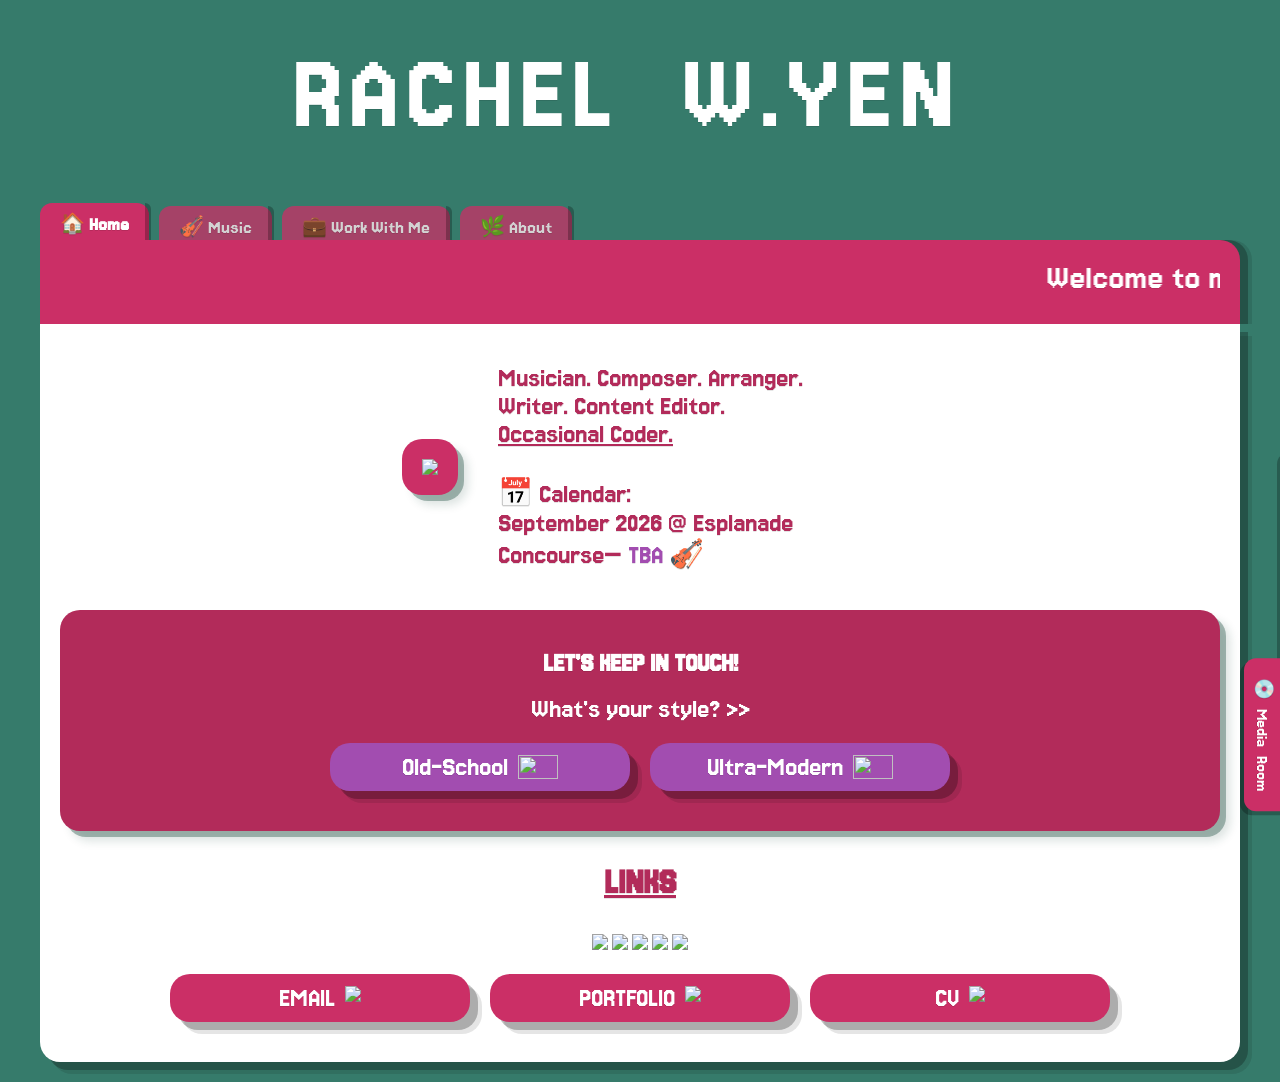
==== index.html @ 6e597387 "Update index.html" ====
<!DOCTYPE html>
<!--
(ง'̀-'́)ง
COPYRIGHT: RACHEL W.YEN 2025 // @ratiorae
#2 Razzle Dazzle Rose
ICONS from icons8.com
-->
<html>

<head>
    <title>Rachel W.yen</title>
    <meta name="viewport" content="width=device-width, initial-scale=1.0">
    <link rel="preconnect" href="https://fonts.googleapis.com">
    <link rel="preconnect" href="https://fonts.gstatic.com" crossorigin>
    <link href="https://fonts.googleapis.com/css2?family=Jersey+15&display=swap" rel="stylesheet">
    <link href="https://fonts.googleapis.com/css2?family=Montserrat+Alternates:ital,wght@0,100;0,200;0,300;0,400;0,500;0,600;0,700;0,800;0,900;1,100;1,200;1,300;1,400;1,500;1,600;1,700;1,800;1,900&display=swap" rel="stylesheet">
    <link href="https://fonts.googleapis.com/css?family=Press+Start+2P&display=swap" rel="stylesheet">
    <link rel="stylesheet" href="style.css">
    <script src="https://ajax.googleapis.com/ajax/libs/jquery/1.7/jquery.min.js"></script>
    <script src="https://static.tumblr.com/7qjmkr5/IUmmdsy41/jquery.style-my-tooltips.js"></script>
    <script>
        (function($){
            $(document).ready(function(){
                $("[title]").style_my_tooltips();
            });
        })(jQuery);
    </script>

<script>
// When the user clicks on div, open the popup
let popupTimeout;

function myFunction() {
  var popup = document.getElementById("myPopup");

  // Clear previous timers and classes
  clearTimeout(popupTimeout);
  popup.classList.remove("fadeOut");
  popup.classList.add("show");

  // After 3 seconds, fade out
  popupTimeout = setTimeout(function() {
    popup.classList.remove("show");
    popup.classList.add("fadeOut");
  }, 3000);
}
</script>
    
</head>

<body>
<div class="page-wrap">

    <!-- TITLE -->
    <div id="title">RACHEL W.YEN</div>

    <!-- BROWSER TAB NAV -->
    <div id="nav-tabs">
        <a href="index.html" class="nav-tab active">🏠 Home</a>
        <a href="music.html" class="nav-tab">🎻 Music</a>
        <a href="work.html" class="nav-tab">💼 Work With Me</a>
        <a href="about.html" class="nav-tab">🌿 About</a>
    </div>

    <!-- MARQUEE -->
    <div id="marquee">
        <marquee>Welcome to my site! It is a constant work-in-progress. Just like everything and everyone in life.</marquee>
    </div>

    <!-- MAIN BOX -->
    <div id="box">

        <!-- HERO + BIO -->
        <div class="hero-bio-wrap">
            <div id="hero">
                <img src="https://64.media.tumblr.com/27c55feb9adb5efbd6000f66ce13e718/206819551856dc75-1b/s2048x3072/45d7154d5a6cb7a2538e5012ef1999c4a69617bb.png">
            </div>
            <div id="bio">
                Musician. Composer. Arranger. Writer. Content Editor. <span class="popup" onclick="myFunction()"><u>Occasional Coder.</u>
  <span class="popuptext" id="myPopup">I  coded this website from scratch! :)</span>
</span>
                <br><br>
                📅 Calendar:<br>
                September 2026 @ Esplanade Concourse— <a href="https://esplanade.com" title="Info" target="_blank">TBA 🎻</a>
            </div>
        </div>

        <!-- CONTACT -->
        <div id="stuff">
            <h1>LET'S KEEP IN TOUCH!</h1>
            <p>What's your style? >></p>
            <div id="button-hole">
                <div id="buttons">
                    <a title="Calls / Emails / etc." href="https://ratiorae.notion.site/231466946b60805ebcffcc7551e5982a?pvs=105" target="_blank">
                        Old-School <img src="https://img.icons8.com/?size=100&id=KpSaH0IaoxNq&format=png&color=000000">
                    </a>
                </div>
                <div id="buttons">
                    <a title="Social Media" href="https://links.rachelwyen.com" target="_blank">
                        Ultra-Modern <img src="https://img.icons8.com/?size=100&id=gruBzX6iBzng&format=png&color=000000">
                    </a>
                </div>
            </div>
        </div>

        <!-- LINKS -->
        <h2><u>LINKS</u></h2>
        <div id="sns">
            <p>
                <a title="YouTube" href="https://youtube.com/@rachelwyen" target="_blank"><img src="https://img.icons8.com/?size=100&id=80495&format=png&color=000000"></a>
                <a title="SoundCloud" href="https://soundcloud.com/yenoceane" target="_blank"><img src="https://img.icons8.com/?size=100&id=80608&format=png&color=000000"></a>
                <a title="Listening Links" href="https://yenoceane.crd.co" target="_blank"><img src="https://img.icons8.com/?size=100&id=81175&format=png&color=000000"></a>
                <a title="Spotify" href="https://open.spotify.com/artist/6Crds2fHISKu5I7xBIWRfW" target="_blank"><img src="https://img.icons8.com/?size=100&id=vR7IePJZt06j&format=png&color=000000"></a>
                <a title="Apple Music" href="https://music.apple.com/sg/artist/yen-oc%C3%A9ane/1644568569?app=music" target="_blank"><img src="https://img.icons8.com/?size=100&id=VwNtH5f7bWpg&format=png&color=000000"></a>
            </p>
        </div>

        <div id="button-hole">
            <div id="buttons2"><a title="hello@rachelwyen.com" href="mailto:hello@rachelwyen.com" target="_blank">EMAIL <img src="https://img.icons8.com/doodle/48/000000/post-stamp--v2.png"></a></div>
            <div id="buttons2"><a title="Music portfolio" href="https://music.rachelwyen.com/#music" target="_blank">PORTFOLIO <img src="https://img.icons8.com/doodle/48/000000/sd.png"></a></div>
            <div id="buttons2"><a title="LinkedIn" href="https://linkedin.com/in/rachelwyen" target="_blank">CV <img src="https://img.icons8.com/doodle/48/000000/clipboard--v2.png"></a></div>
        </div>

    </div>
    <!-- END MAIN BOX -->

</div>
<!-- END PAGE WRAP -->

<!-- MEDIA SHELF SLIDE-IN TAB -->
<div id="shelf-tab">
    <div id="shelf-panel">
        <h3>💿 Media Room</h3>
        <p><strong>🎵 Listening</strong></p>
        <ul>
            <li>Bongeziwe Mabandla</li>
            <li>Andrew Bird</li>
        </ul>
        <p><strong>📖 Reading</strong></p>
        <ul>
            <li>Lost in the City</li>
            <li>The Bell Jar <sup>R</sup></li>
        </ul>
        <p><strong>🎬 Watching</strong></p>
        <ul>
            <li>Killing Eve S3</li>
        </ul>
    </div>
    <div id="shelf-handle" onclick="toggleBookshelf()"><span>💿 Media Room</span></div>
</div>

<!-- TITLE BOUNCE ANIMATION -->
<script>
document.addEventListener("DOMContentLoaded", function () {
    const titleEl = document.getElementById("title");
    const originalText = titleEl.textContent.trim();

    function animateTitle() {
        titleEl.textContent = "";
        const words = originalText.split(" ");
        words.forEach((word, wordIndex) => {
            const wordSpan = document.createElement("span");
            wordSpan.className = "word";
            [...word].forEach((char, i) => {
                const letterSpan = document.createElement("span");
                letterSpan.className = "letter";
                letterSpan.textContent = char;
                letterSpan.style.animationDelay = `${(wordIndex * 0.2 + i * 0.05)}s`;
                wordSpan.appendChild(letterSpan);
            });
            titleEl.appendChild(wordSpan);
            titleEl.appendChild(document.createTextNode(" "));
        });
    }

    animateTitle();
    setInterval(() => { titleEl.innerHTML = ""; animateTitle(); }, 15000);
});
</script>

<!-- BOOKSHELF TOGGLE -->
<script>
function toggleBookshelf() {
    const tab = document.getElementById("shelf-tab");
    tab.classList.toggle("open");
}
</script>

</body>
</html>
---- style.css ----
/* =============================================
   RACHEL W. YEN — style.css
   COPYRIGHT: RACHEL W.YEN 2025 // @ratiorae
   ============================================= */

/* ── Variables ── */
:root {
    --bg:         #367b6b;
    --body-text:  #b22b5a;
    --link:       #a24db0;
    --title:      #fff;
    --marquee-bg: #cb2f66;
    --marquee-text: #fff;
    --image-bg:   #cb2f66;
    --box-bg:     #fff;
    --button-bg:  #a24db0;
    --footer-bg:  #b22b5a;
    --font-main:  'Jersey 15', Courier, monospace;
    --shadow-dark: rgba(0, 0, 0, 0.25);
    --shadow-darker: rgba(0, 0, 0, 0.1);
    --shadow-green: rgba(18, 66, 54, 0.35);
    --shadow-green-soft: rgba(18, 66, 54, 0.15);
}

/* ── Reset & Base ── */
*, *::before, *::after {
    box-sizing: border-box;
}

body {
    background-color: var(--bg);
    color: var(--body-text);
    padding: 20px;
    font-family: var(--font-main);
    font-size: 10vw;
    text-shadow: 0 1px 0 rgba(0,0,0,0.1);
    margin: 0;
}

a:link, a:active, a:visited {
    color: var(--link);
    text-decoration: none;
    transition-duration: 0.5s;
}

a:hover {
    color: var(--bg);
    transition-duration: 0.5s;
}

/* ── Layout ── */
.page-wrap {
    max-width: 1250px;
    width: 100%;
    margin: 0 auto;
    padding: 0 20px;
    box-sizing: border-box;
}

/* ── Title ── */
#title {
    color: var(--title);
    text-align: center;
    font-size: clamp(9vw, 5vw + 2rem, 80px);
    line-height: 1.3;
    margin: 0 auto 30px auto;
    padding: 0 5vw;
    max-width: 100%;
    overflow-wrap: break-word;
    word-break: normal;
    white-space: nowrap;
    display: block;
    letter-spacing: 0.05em;
}

.word {
    display: inline-block;
    white-space: nowrap;
    margin-right: 0.25em;
}

.letter {
    display: inline-block;
    animation: bounceOnce 1s ease forwards;
}

/* ── Marquee ── */
#marquee {
    background-color: var(--marquee-bg);
    color: var(--marquee-text);
    padding: 20px;
    width: 100%;
    font-size: 36px;
    margin: auto;
    position: relative;
    z-index: 20;
    box-sizing: border-box;
    border-top-left-radius: 0;
    border-top-right-radius: 20px;
    box-shadow: 8px 0 0 rgba(0, 0, 0, 0.25),
    12px 0 0 rgba(0, 0, 0, 0.1);
}

/* ── Browser Tab Navigation ── */
#nav-tabs {
    display: flex;
    gap: 10px;
    padding: 0;
    margin: 0;
    align-items: flex-end;
    background: transparent;
    position: relative;
    z-index: 10;
    overflow: visible;
}

.nav-tab {
    background-color: rgba(203, 47, 102, 0.75);
    font-family: var(--font-main);
    font-size: clamp(12px, 2vw, 20px);
    padding: 8px 20px;
    border-top-left-radius: 12px;
    border-top-right-radius: 12px;
    border-bottom: none;
    cursor: pointer;
    text-decoration: none;
    display: inline-block;
    transition: opacity 0.2s, background-color 0.2s, transform 0.2s;
    transform: translateY(6px);
    box-shadow: none;
    position: relative;
    overflow: visible;
    z-index: 11;
}

.nav-tab::after {
    content: "";
    position: absolute;
    top: 0;
    right: -2px;
    width: 6px;
    height: 100%;
    background: var(--shadow-dark);
    border-top-right-radius: 6px;
    z-index: -1;
}

.nav-tab:link, .nav-tab:visited {
    color: #d3d3d3;
}

.nav-tab:hover {
    opacity: 1;
    color: var(--marquee-text);
    transform: translateY(0px);
}

.nav-tab.active {
    background-color: var(--marquee-bg);
    color: var(--marquee-text);
    opacity: 1;
    transform: translateY(3px);
    font-weight: bold;
}

.nav-tab.active:hover {
    color: var(--marquee-text);
}

/* ── Main Box ── */
#box {
    background-color: var(--box-bg);
    padding: 20px;
    width: 100%;
    text-align: center;
    margin: auto;
    box-sizing: border-box;
    border-bottom-left-radius: 20px;
    border-bottom-right-radius: 20px;
    border-top-right-radius: 0;
    border-top-left-radius: 0;
    box-shadow:
        8px 8px 0 var(--shadow-dark),
        12px 12px 0 var(--shadow-darker);
        0 -8px 0 var(--shadow-dark);
}

/* ── Hero + Bio ── */
.hero-bio-wrap {
    display: flex;
    gap: 20px;
    justify-content: center;
    align-items: center;
    flex-wrap: wrap;
    width: 100%;
    box-sizing: border-box;
}

#hero {
    background: var(--image-bg);
    padding: 20px;
    border-radius: 20px;
    display: inline-block;
    box-sizing: border-box;
    width: fit-content;
    max-width: 400px;
    box-shadow:
        6px 6px 0 var(--shadow-green),
        10px 10px 10px var(--shadow-green-soft);
}

#hero img {
    width: 100%;
    display: block;
    max-width: 400px;
}

#hero:hover {
    animation: shake 0.7s;
    animation-iteration-count: 1;
}

#bio {
    padding: 20px;
    text-align: left;
    width: 100%;
    max-width: 400px;
    height: auto;
    font-size: clamp(18px, 4vw, 28px);
    flex: 1 1 300px;
    box-sizing: border-box;
}

/* ── Buttons ── */
#button-hole {
    display: flex;
    flex-wrap: wrap;
    justify-content: center;
    gap: 20px;
    margin: 20px auto;
}

#buttons {
    background-color: var(--button-bg);
    padding: 10px 20px;
    border-radius: 20px;
    box-shadow: 8px 8px 0 var(--shadow-dark),
                12px 12px 0 var(--shadow-darker);
    font-size: clamp(18px, 4vw, 28px);
    text-align: center;
    flex: 0 0 auto;
    max-width: 300px;
    width: 100%;
    box-sizing: border-box;
    display: flex;
    align-items: center;
    justify-content: center;
    height: auto;
}

#buttons:hover {
    animation: shake 0.7s;
    animation-iteration-count: 1;
}

#buttons a {
    color: var(--marquee-text);
    font-size: clamp(20px, 5vw, 28px);
    text-decoration: none;
    display: flex;
    flex-wrap: nowrap;
    align-items: center;
    justify-content: center;
    gap: 10px;
    width: 100%;
    text-align: center;
    white-space: nowrap;
}

#buttons img {
    height: 24px;
    max-width: 1.5em;
    width: auto;
    flex-shrink: 0;
}

#buttons img:hover { animation: none !important; }

#buttons2 {
    background-color: var(--marquee-bg);
    padding: 10px 20px;
    border-radius: 20px;
    box-shadow: 8px 8px 0 var(--shadow-dark),
                12px 12px 0 var(--shadow-darker);
    font-size: clamp(20px, 5vw, 28px);
    text-align: center;
    flex: 0 0 auto;
    max-width: 300px;
    width: 100%;
    box-sizing: border-box;
    display: flex;
    align-items: center;
    justify-content: center;
    height: auto;
}

#buttons2:hover {
    animation: shake 0.7s;
    animation-iteration-count: 1;
}

#buttons2 a {
    color: var(--marquee-text);
    text-decoration: none;
    display: flex;
    flex-wrap: nowrap;
    align-items: center;
    justify-content: center;
    gap: 10px;
    width: 100%;
    text-align: center;
    white-space: nowrap;
}

#buttons2 img {
    height: 24px;
    max-width: 1.5em;
    width: auto;
    flex-shrink: 0;
}

#buttons2 img:hover { animation: none !important; }

/* ── Social / SNS ── */
h2 {
    font-size: 3vw;
}

#sns {
    margin-top: 5px;
    color: var(--bg);
    font-size: 16px;
}

#sns h1 { font-size: 10vw; text-decoration: underline; }
#sns img { width: 40px; }
#sns img:hover {
    animation: shake 0.7s;
    animation-iteration-count: 1;
}

/* ── Footer / Stuff ── */
#stuff {
    background-color: var(--footer-bg);
    text-align: center;
    color: #fff;
    padding: 20px;
    margin-top: 20px;
    border-radius: 20px;
    box-shadow:
        6px 6px 0 var(--shadow-green),
        10px 10px 10px var(--shadow-green-soft);
}

#stuff h1 { font-size: clamp(18px, 4vw, 28px); }
#stuff p  { font-size: clamp(18px, 4vw, 28px); margin: auto; }
#stuff a:link { color: var(--marquee-text); }
#stuff img { width: 40px; }
#stuff img:hover {
    animation: shake 0.7s;
    animation-iteration-count: 1;
}

/* ── Tooltip ── */
#s-m-t-tooltip {
    background-color: var(--marquee-bg);
    color: #fff;
    font-family: var(--font-main);
    font-size: 20px;
    margin: 10px;
    padding: 5px;
    width: auto;
    z-index: 9999;
    line-height: 16px;
    word-wrap: break-word;
    text-align: center;
    border-radius: 8px;
    box-shadow: 2px 2px 8px rgba(0,0,0,0.2);
}

/* ── Popup ── */
.popup {
    position: relative;
    display: inline-block;
    cursor: pointer;
    -webkit-user-select: none;
    -moz-user-select: none;
    -ms-user-select: none;
    user-select: none;
}

.popup .popuptext {
    visibility: hidden;
    opacity: 0;
    width: 160px;
    background-color: var(--marquee-bg);
    color: #fff;
    text-align: center;
    border-radius: 6px;
    padding: 8px 0;
    position: absolute;
    z-index: 1;
    bottom: 125%;
    left: 50%;
    margin-left: -80px;
    transition: opacity 0.5s ease;
}

.popup .popuptext::after {
    content: "";
    position: absolute;
    top: 100%;
    left: 50%;
    margin-left: -5px;
    border-width: 5px;
    border-style: solid;
    border-color: var(--marquee-bg) transparent transparent transparent;
}

.popup .show    { visibility: visible; opacity: 1; animation: fadeIn 0.5s forwards; }
.popup .fadeOut { animation: fadeOut 0.5s forwards; }

/* ── Media Shelf Slide-up Tab ── */
#shelf-tab {
    position: fixed;
    top: 70%;
    right: 0;
    transform: translateX(calc(100% - 36px)) translateY(-50%);
    z-index: 1000;
    display: flex;
    flex-direction: row;
    align-items: flex-end;
    transition: transform 0.4s ease;
}

#shelf-tab.open {
   transform: translateX(0%) translateY(-50%);
}

#shelf-handle {
    background-color: var(--marquee-bg);
    color: var(--marquee-text);
    font-family: var(--font-main);
    font-size: clamp(12px, 1.5vw, 18px);
    padding: 20px 8px;
    border-top-left-radius: 12px;
    border-bottom-left-radius: 12px;
    border-top-right-radius: 0;
    border-bottom-right-radius: 0;
    cursor: pointer;
    user-select: none;
    writing-mode: vertical-rl;
    text-orientation: mixed;
    transition: background-color 0.2s;
    order: 1;
    position: relative;
    z-index: 2;
    box-shadow: -4px 4px 0 var(--shadow-dark);
}

#shelf-handle:hover {
    background-color: var(--button-bg);
}

#shelf-handle span {
   display: block;
   word-spacing: 5px;
}

#shelf-panel {
    background-color: var(--box-bg);
    color: var(--body-text);
    width: 250px;
    overflow: hidden;
    padding: 20px;
    border-top-left-radius: 12px;
    border-bottom-left-radius: 0;
    font-size: clamp(14px, 1.8vw, 20px);
    text-align: left;
    order: 2;
    position: relative;
    z-index: 1;
    box-shadow: -4px 4px 0 var(--shadow-dark);
}

#shelf-panel h3 {
    margin-top: 0;
    font-size: clamp(16px, 2vw, 22px);
    color: var(--marquee-bg);
}

#shelf-panel ul {
    padding-left: 16px;
    margin: 8px 0;
}

#shelf-panel li {
    margin-bottom: 6px;
    font-size: clamp(12px, 1.5vw, 16px);
}

/* ── Work With Me ── */
.work-intro {
    font-size: clamp(18px, 4vw, 28px);
    margin: 20px auto 30px auto;
    max-width: 700px;
    color: var(--body-text);
}

.offerings-grid {
    display: flex;
    flex-wrap: wrap;
    gap: 20px;
    justify-content: center;
    align-items: start;
    margin: 0 auto 30px auto;
    max-width: 900px;
}

/* ── Flip Card ── */
.offering-card {
    flex: 1 1 220px;
    max-width: 260px;
    height: 220px;
    cursor: pointer;
    perspective: 1000px;
}

.card-inner {
    position: relative;
    width: 100%;
    height: 100%;
    min-height: 160px;
    transform-style: preserve-3d;
    transition: transform 0.5s ease;
    border-radius: 20px;
}

.offering-card.flipped .card-inner {
    transform: rotateY(180deg);
}

.card-front, .card-back {
    position: absolute;
    width: 100%;
    height: 100%;
    backface-visibility: hidden;
    -webkit-backface-visibility: hidden;
    border-radius: 20px;
    display: flex;
    flex-direction: column;
    align-items: center;
    justify-content: center;
    padding: 20px;
    box-sizing: border-box;
    box-shadow:
        6px 6px 0 var(--shadow-dark),
        10px 10px 0 var(--shadow-darker);
}

.card-front {
    background-color: var(--marquee-bg);
    color: #fff;
}

.card-back {
    background-color: var(--footer-bg);
    color: #fff;
    transform: rotateY(180deg);
    box-shadow: -6px 6px 0 var(--shadow-dark);
}

.offering-icon {
    font-size: 2.5rem;
    margin-bottom: 10px;
}

.offering-card h3 {
    font-family: var(--font-main);
    font-size: clamp(18px, 3vw, 22px);
    margin: 0;
    color: #fff;
    text-align: center;
}

.card-back p {
    font-family: var(--font-main);
    font-size: clamp(16px, 4vw, 22px);
    color: #fff;
    margin: 0 0 10px 0;
    line-height: 1.5;
    text-align: center;
}

.card-examples {
    font-family: var(--font-main);
    font-size: clamp(13px, 3vw, 16px);
    color: rgba(255,255,255,0.75);
    text-align: center;
    font-style: italic;
}

.work-cta-text {
    font-size: clamp(18px, 4vw, 28px);
    margin-bottom: 20px;
}

.coffee-section {
    margin: 20px auto 10px auto;
    max-width: 600px;
    font-size: clamp(18px, 4vw, 28px);
    color: var(--body-text);
}

/* ── Tables ── */
table { padding-left: 5px; width: auto; margin: auto; }
td    { font-size: 25px; float: left; }
tr    { margin: auto; }
tr:after { content: ""; display: table; clear: both; }

/* ── Keyframes ── */
@keyframes shake {
    0%  { transform: translate(1px, 1px) rotate(0deg); }
    10% { transform: translate(-1px, -2px) rotate(-1deg); }
    20% { transform: translate(-3px, 0px) rotate(1deg); }
    30% { transform: translate(3px, 2px) rotate(0deg); }
}

@keyframes bounceOnce {
    0%, 20%, 50%, 80%, 100% { transform: translateY(0); }
    40% { transform: translateY(-30px); }
    60% { transform: translateY(-15px); }
}

@keyframes fadeIn  { from { opacity: 0; } to { opacity: 1; } }
@keyframes fadeOut {
    0%   { opacity: 1; visibility: visible; }
    100% { opacity: 0; visibility: hidden; }
}

/* ── Responsive ── */
@media screen and (max-width: 600px) {
    body { padding: 10px; }

    .word {
        display: block;
        white-space: nowrap;
        margin-bottom: 0.2em;
    }

    .hero-bio-wrap { flex-direction: column; align-items: center; }

    #title {
        font-size: clamp(9vw, 5vw + 2rem, 80px);
        max-width: 90vw;
        white-space: normal;
        overflow-wrap: break-word;
        word-break: normal;
        line-height: 1.2;
        text-align: center;
        margin: 0 auto;
        padding: 0;
    }

    #marquee  { font-size: 20px; padding: 10px; }
    #bio      { padding: 10px; font-size: 22px; min-height: unset; flex: none; max-width: 90vw; text-align: center; margin: auto; }
    #hero     { max-width: 90vw; }
    #box      { padding: 10px; }

    #button-hole { flex-direction: column; align-items: center; }

    #nav-tabs { gap: 3px; }
    .nav-tab  { padding: 6px 12px; font-size: 12px; }

    #shelf-tab  { right: 0; }
    #shelf-panel { width: 200px; }

   .offerings-grid {
        flex-direction: column;
        align-items: center;
    }

    .offering-card {
        max-width: 90vw;
        width: 100%;
        height: 220px;
    }
   .card-inner {
        min-height: 160px;
    }

    .card-front, .card-back {
        min-height: 160px;
    }

    .offering-card h3 {
        font-size: 7vw;
    }

    .card-back p {
        font-size: 6vw;
    }

    .card-examples {
        font-size: 4.5vw;
    }
}
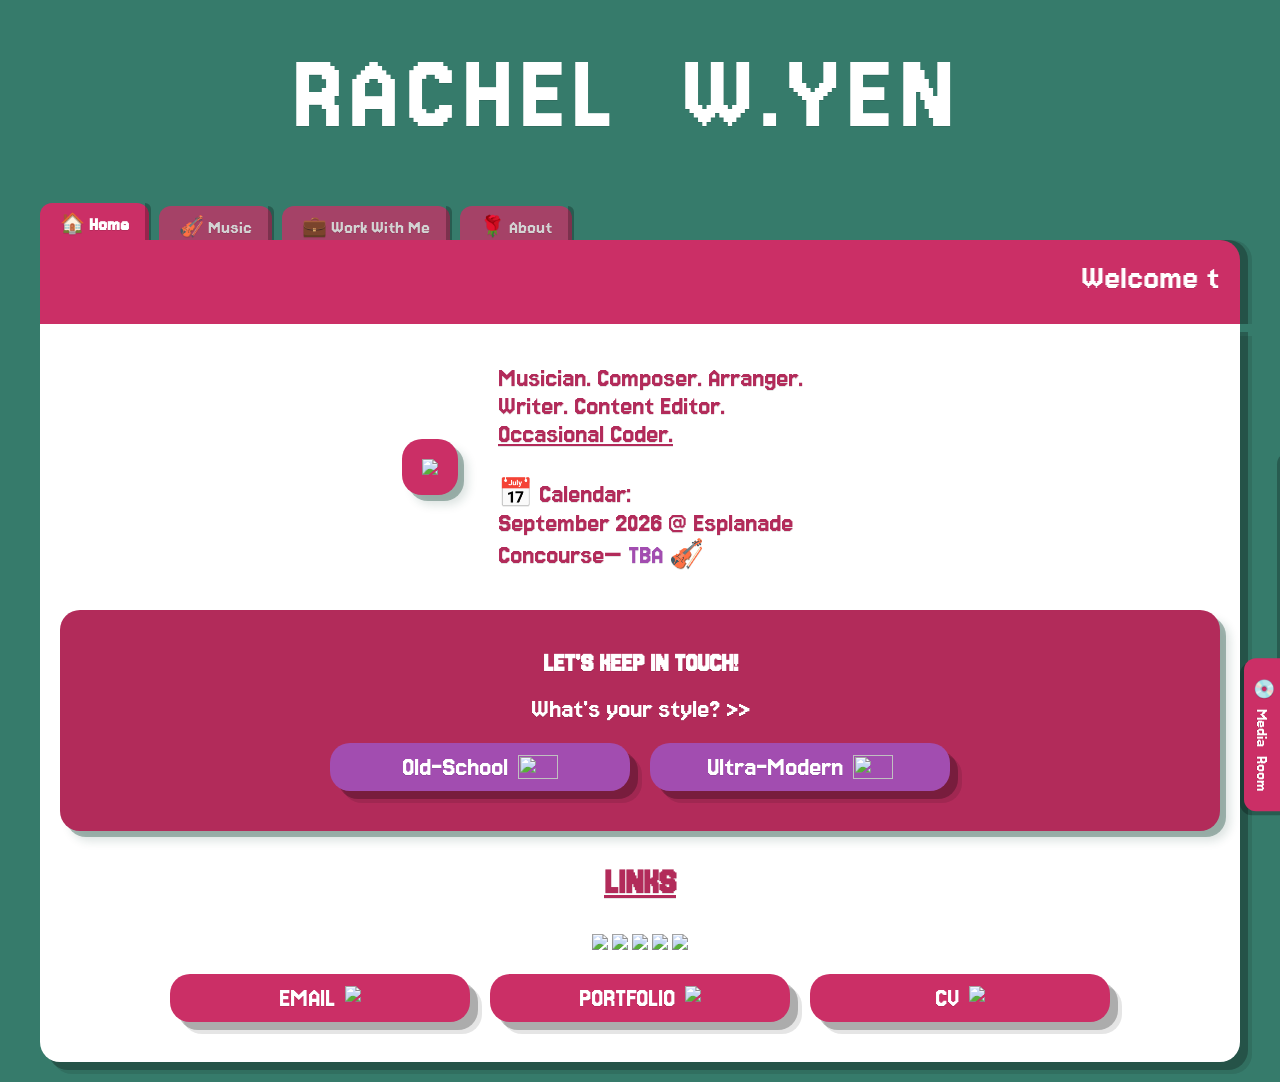
==== commit fa6b1ffc: "Update index.html" ====
--- a/index.html
+++ b/index.html
@@ -59,7 +59,7 @@
         <a href="index.html" class="nav-tab active">🏠 Home</a>
         <a href="music.html" class="nav-tab">🎻 Music</a>
         <a href="work.html" class="nav-tab">💼 Work With Me</a>
-        <a href="about.html" class="nav-tab">🌿 About</a>
+        <a href="about.html" class="nav-tab">🌹 About</a>
     </div>
 
     <!-- MARQUEE -->
--- a/style.css
+++ b/style.css
@@ -130,7 +130,7 @@
     box-shadow: none;
     position: relative;
     overflow: visible;
-    z-index: 11;
+    z-index: 0;
 }
 
 .nav-tab::after {
@@ -182,7 +182,7 @@
     box-shadow:
         8px 8px 0 var(--shadow-dark),
         12px 12px 0 var(--shadow-darker);
-        0 -8px 0 var(--shadow-dark);
+        8px -8px 0 var(--shadow-dark);
 }
 
 /* ── Hero + Bio ── */
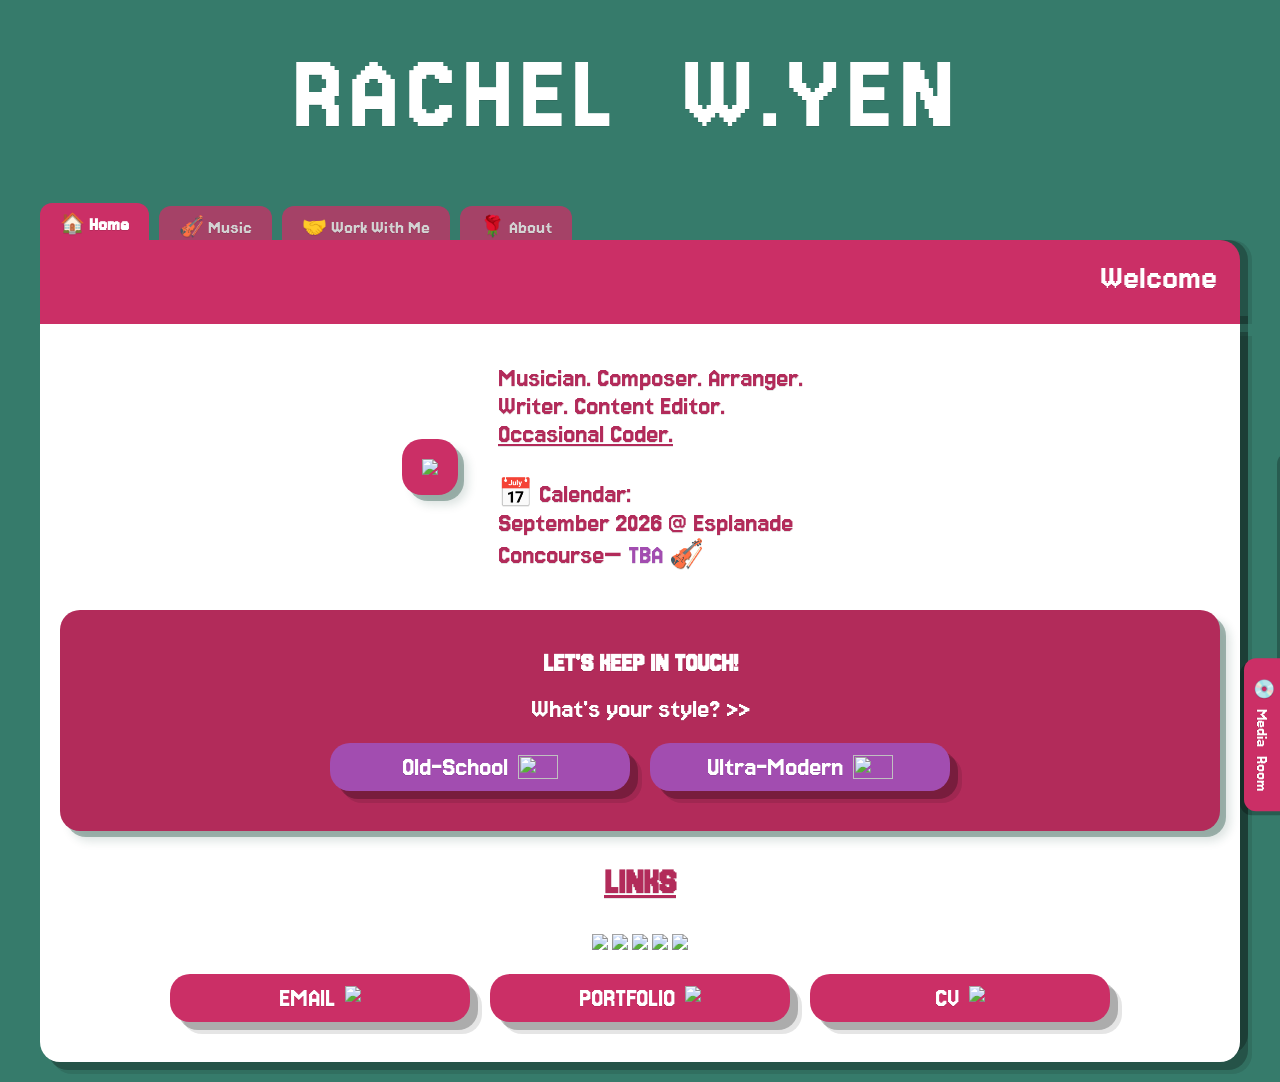
==== commit cda2db41: "Update index.html" ====
--- a/index.html
+++ b/index.html
@@ -58,7 +58,7 @@
     <div id="nav-tabs">
         <a href="index.html" class="nav-tab active">🏠 Home</a>
         <a href="music.html" class="nav-tab">🎻 Music</a>
-        <a href="work.html" class="nav-tab">💼 Work With Me</a>
+        <a href="work.html" class="nav-tab">🤝 Work With Me</a>
         <a href="about.html" class="nav-tab">🌹 About</a>
     </div>
 
--- a/style.css
+++ b/style.css
@@ -1,6 +1,7 @@
 /* =============================================
-   RACHEL W. YEN — style.css
+   (ง'̀-'́)ง
    COPYRIGHT: RACHEL W.YEN 2025 // @ratiorae
+   #2 Razzle Dazzle Rose
    ============================================= */
 
 /* ── Variables ── */
@@ -130,7 +131,7 @@
     box-shadow: none;
     position: relative;
     overflow: visible;
-    z-index: 0;
+    z-index: 1;
 }
 
 .nav-tab::after {
@@ -142,7 +143,8 @@
     height: 100%;
     background: var(--shadow-dark);
     border-top-right-radius: 6px;
-    z-index: -1;
+    z-index: 0;
+    display: none;
 }
 
 .nav-tab:link, .nav-tab:visited {
@@ -181,7 +183,7 @@
     border-top-left-radius: 0;
     box-shadow:
         8px 8px 0 var(--shadow-dark),
-        12px 12px 0 var(--shadow-darker);
+        12px 12px 0 var(--shadow-darker),
         8px -8px 0 var(--shadow-dark);
 }
 
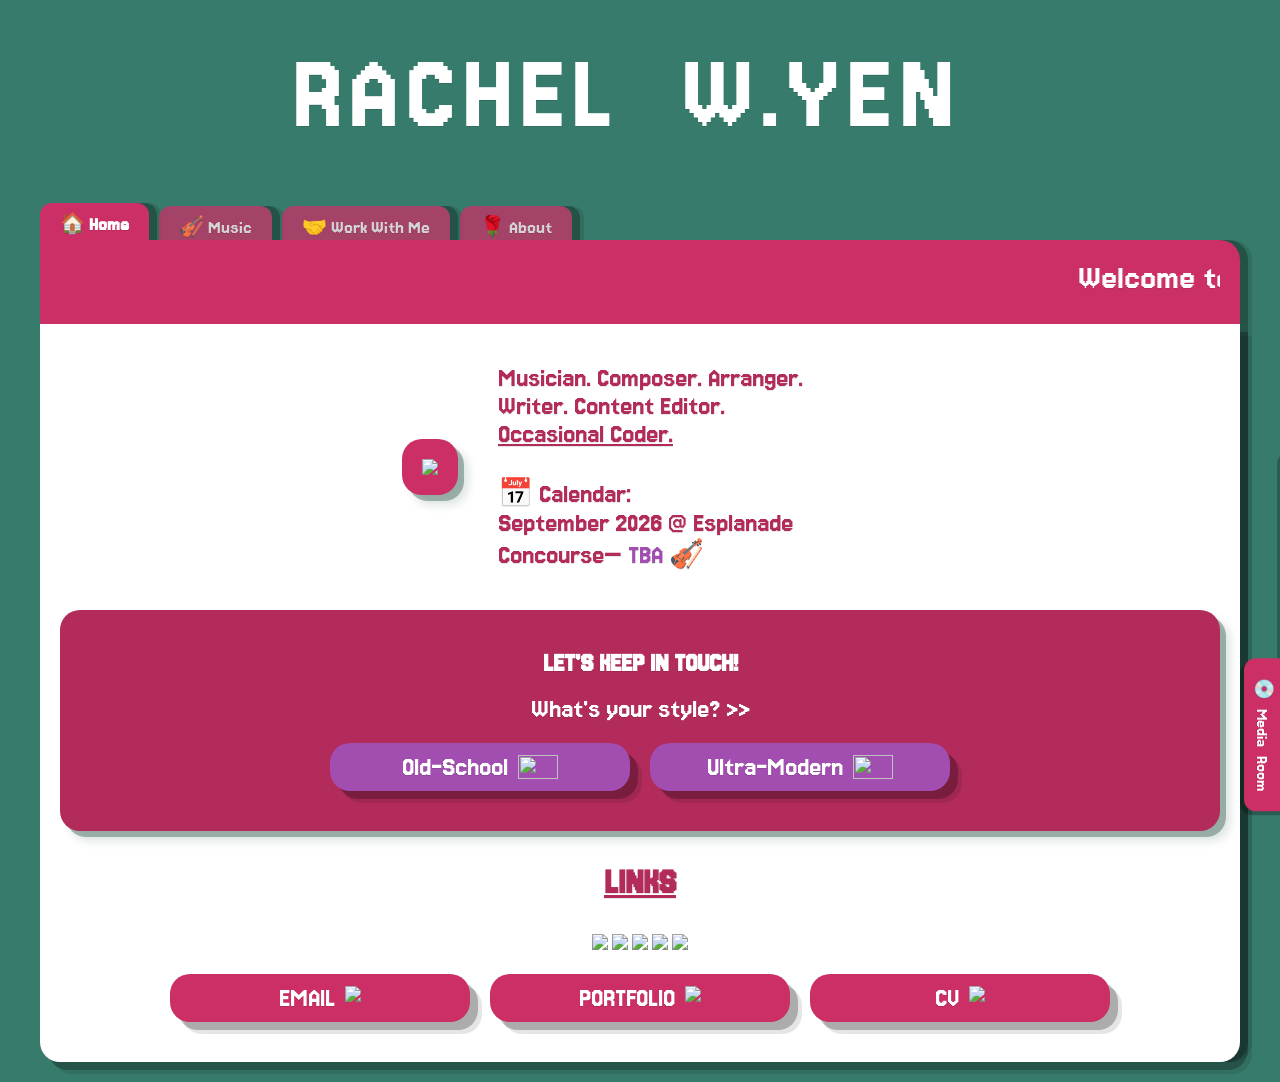
==== commit 711d5687: "Update index.html" ====
--- a/index.html
+++ b/index.html
@@ -134,7 +134,7 @@
         <p><strong>🎵 Listening</strong></p>
         <ul>
             <li>Bongeziwe Mabandla</li>
-            <li>Andrew Bird</li>
+            <li>The Last Dinner Party</li>
         </ul>
         <p><strong>📖 Reading</strong></p>
         <ul>
--- a/style.css
+++ b/style.css
@@ -128,23 +128,11 @@
     display: inline-block;
     transition: opacity 0.2s, background-color 0.2s, transform 0.2s;
     transform: translateY(6px);
-    box-shadow: none;
+    box-shadow: 8px 0 0 rgba(0, 0, 0, 0.25),
+    12px 0 0 rgba(0, 0, 0, 0.1);
     position: relative;
     overflow: visible;
-    z-index: 1;
-}
-
-.nav-tab::after {
-    content: "";
-    position: absolute;
-    top: 0;
-    right: -2px;
-    width: 6px;
-    height: 100%;
-    background: var(--shadow-dark);
-    border-top-right-radius: 6px;
-    z-index: 0;
-    display: none;
+    z-index: auto;
 }
 
 .nav-tab:link, .nav-tab:visited {
@@ -184,7 +172,8 @@
     box-shadow:
         8px 8px 0 var(--shadow-dark),
         12px 12px 0 var(--shadow-darker),
-        8px -8px 0 var(--shadow-dark);
+       8px 0 0 var(--shadow-dark),
+       12px 0 0 var(--shadow-darker);
 }
 
 /* ── Hero + Bio ── */
@@ -521,17 +510,47 @@
 
 .offerings-grid {
     display: flex;
+    flex-direction: column;
+    gap: 60px;
+    margin: 0 auto 30px auto;
+    max-width: 900px;
+}
+
+.offering-group {
+    width: 100%;
+}
+
+.offering-heading {
+    text-align: center;
+    margin-bottom: 25px;
+}
+
+.offering-heading h2 {
+    font-family: var(--font-main);
+    font-size: clamp(28px, 5vw, 40px);
+    margin: 0;
+    color: var(--body-text);
+}
+
+.offering-heading p {
+    font-family: var(--font-main);
+    font-size: clamp(14px, 2vw, 18px);
+    margin: 5px 0 0;
+    color: var(--body-text);
+    font-style: italic;
+}
+
+.offering-cards {
+    display: flex;
     flex-wrap: wrap;
     gap: 20px;
     justify-content: center;
     align-items: start;
-    margin: 0 auto 30px auto;
-    max-width: 900px;
 }
 
 /* ── Flip Card ── */
 .offering-card {
-    flex: 1 1 220px;
+    flex: 0 1 260px;
     max-width: 260px;
     height: 220px;
     cursor: pointer;
@@ -692,6 +711,29 @@
         align-items: center;
     }
 
+   .offering-group {
+        width: 100%;
+    }
+
+    .offering-heading {
+        margin-bottom: 20px;
+    }
+
+    .offering-heading h2 {
+        font-size: clamp(26px, 8vw, 34px);
+    }
+
+    .offering-heading p {
+        font-size: 15px;
+        margin-top: 4px;
+    }
+
+    .offering-cards {
+        flex-direction: column;
+        align-items: center;
+        gap: 20px;
+    }
+
     .offering-card {
         max-width: 90vw;
         width: 100%;
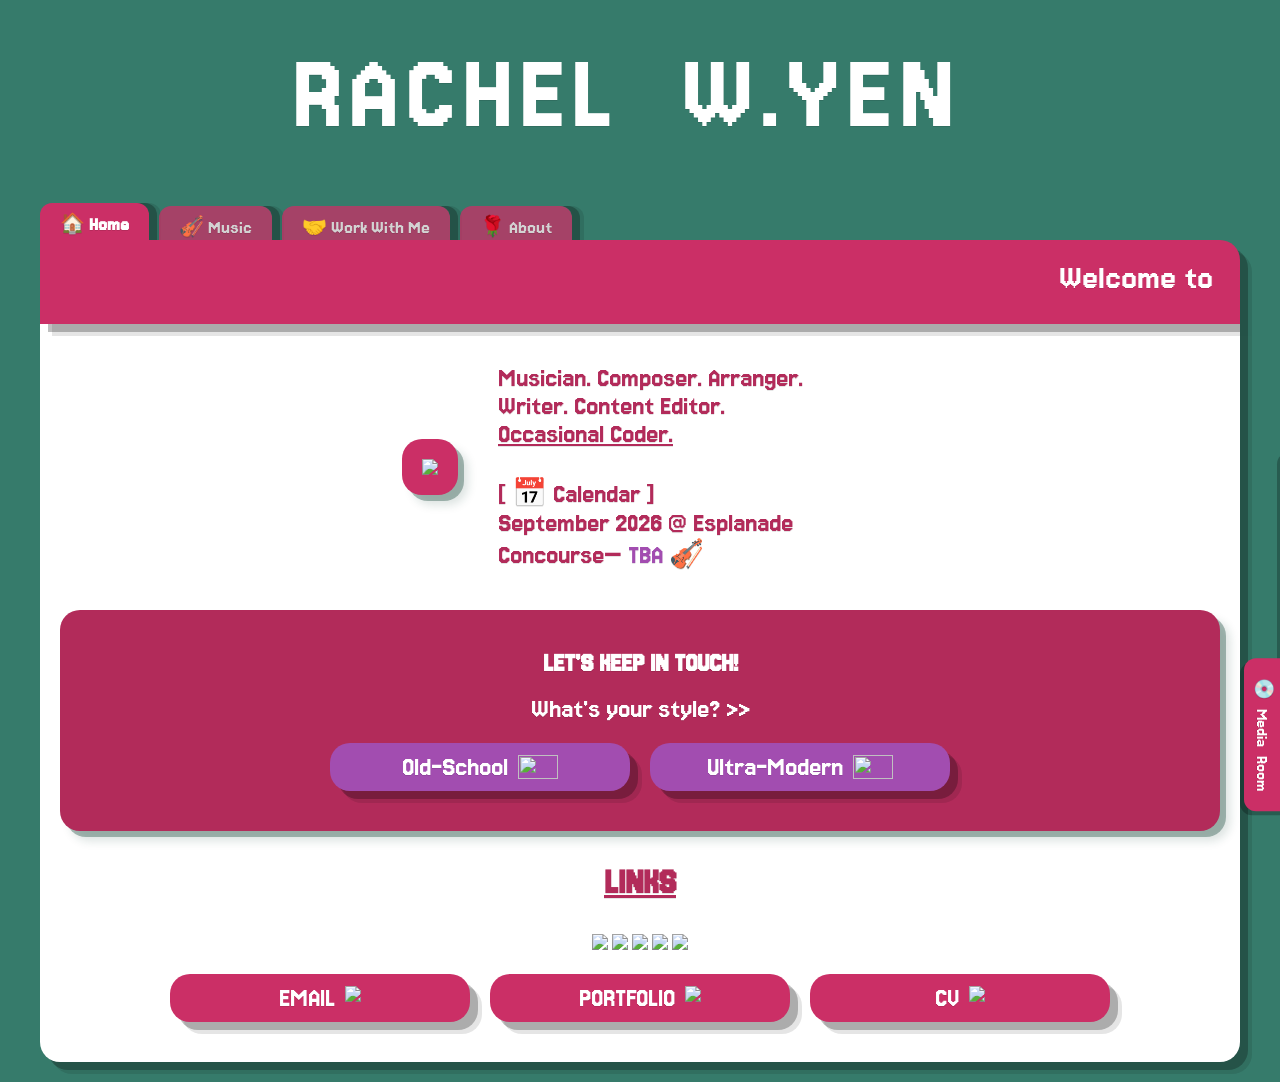
==== commit bd6b8a3c: "Update index.html" ====
--- a/index.html
+++ b/index.html
@@ -80,7 +80,7 @@
   <span class="popuptext" id="myPopup">I  coded this website from scratch! :)</span>
 </span>
                 <br><br>
-                📅 Calendar:<br>
+                [ 📅 Calendar ]<br>
                 September 2026 @ Esplanade Concourse— <a href="https://esplanade.com" title="Info" target="_blank">TBA 🎻</a>
             </div>
         </div>
--- a/style.css
+++ b/style.css
@@ -98,8 +98,8 @@
     box-sizing: border-box;
     border-top-left-radius: 0;
     border-top-right-radius: 20px;
-    box-shadow: 8px 0 0 rgba(0, 0, 0, 0.25),
-    12px 0 0 rgba(0, 0, 0, 0.1);
+    box-shadow: 8px 8px 0 rgba(0, 0, 0, 0.25),
+    12px 12px 0 rgba(0, 0, 0, 0.1);
 }
 
 /* ── Browser Tab Navigation ── */
@@ -171,9 +171,7 @@
     border-top-left-radius: 0;
     box-shadow:
         8px 8px 0 var(--shadow-dark),
-        12px 12px 0 var(--shadow-darker),
-       8px 0 0 var(--shadow-dark),
-       12px 0 0 var(--shadow-darker);
+        12px 12px 0 var(--shadow-darker);
 }
 
 /* ── Hero + Bio ── */
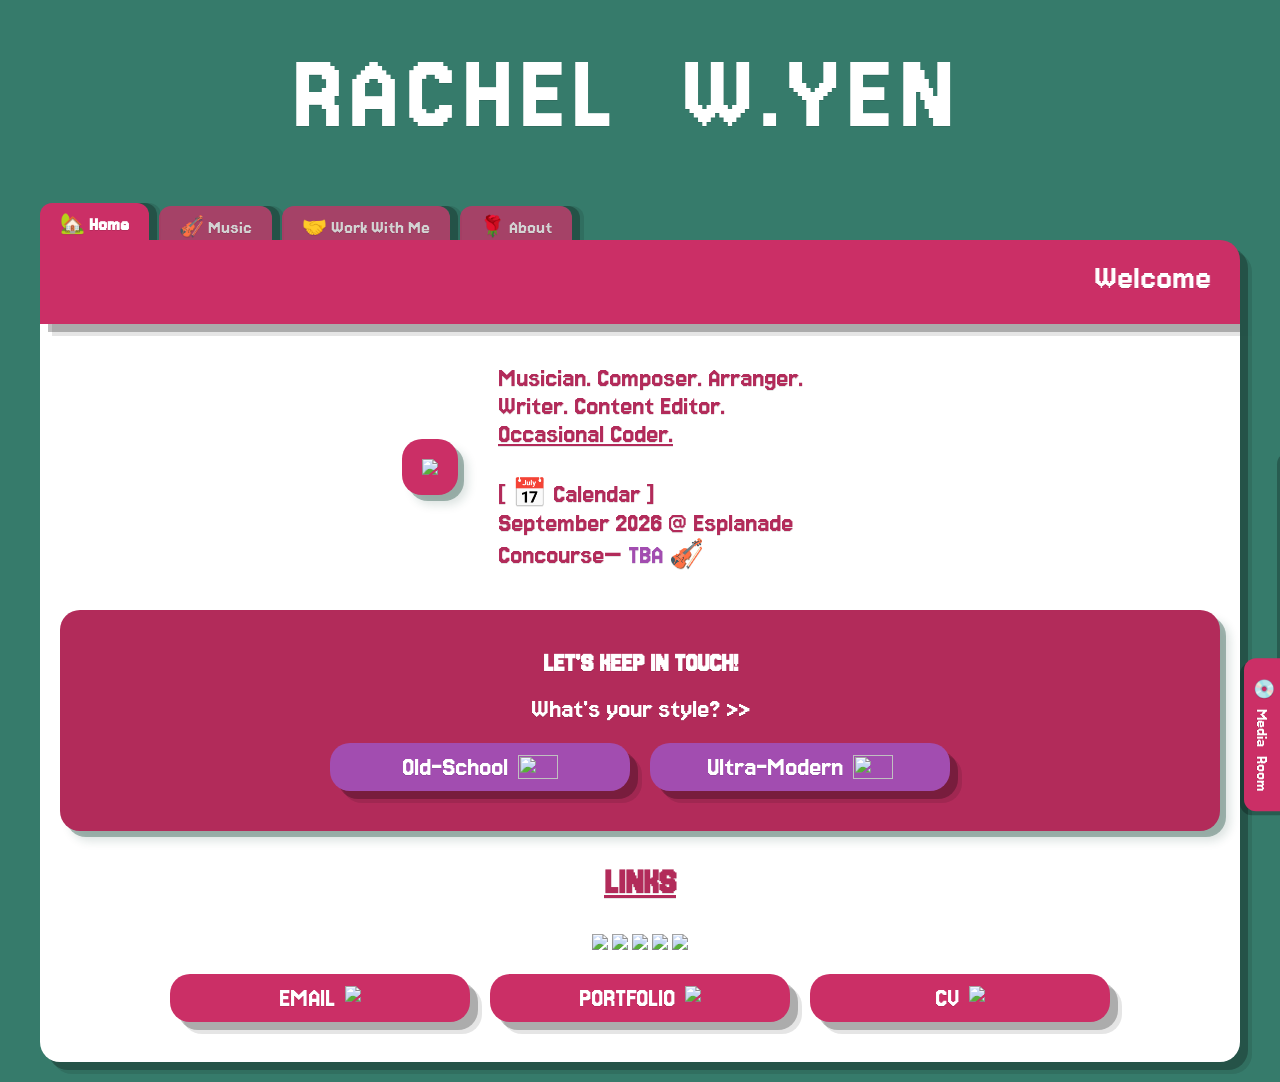
==== commit e55ce6d8: "Update index.html" ====
--- a/index.html
+++ b/index.html
@@ -56,7 +56,7 @@
 
     <!-- BROWSER TAB NAV -->
     <div id="nav-tabs">
-        <a href="index.html" class="nav-tab active">🏠 Home</a>
+        <a href="index.html" class="nav-tab active">🏡 Home</a>
         <a href="music.html" class="nav-tab">🎻 Music</a>
         <a href="work.html" class="nav-tab">🤝 Work With Me</a>
         <a href="about.html" class="nav-tab">🌹 About</a>
--- a/style.css
+++ b/style.css
@@ -165,6 +165,7 @@
     text-align: center;
     margin: auto;
     box-sizing: border-box;
+    z-index: 30;
     border-bottom-left-radius: 20px;
     border-bottom-right-radius: 20px;
     border-top-right-radius: 0;
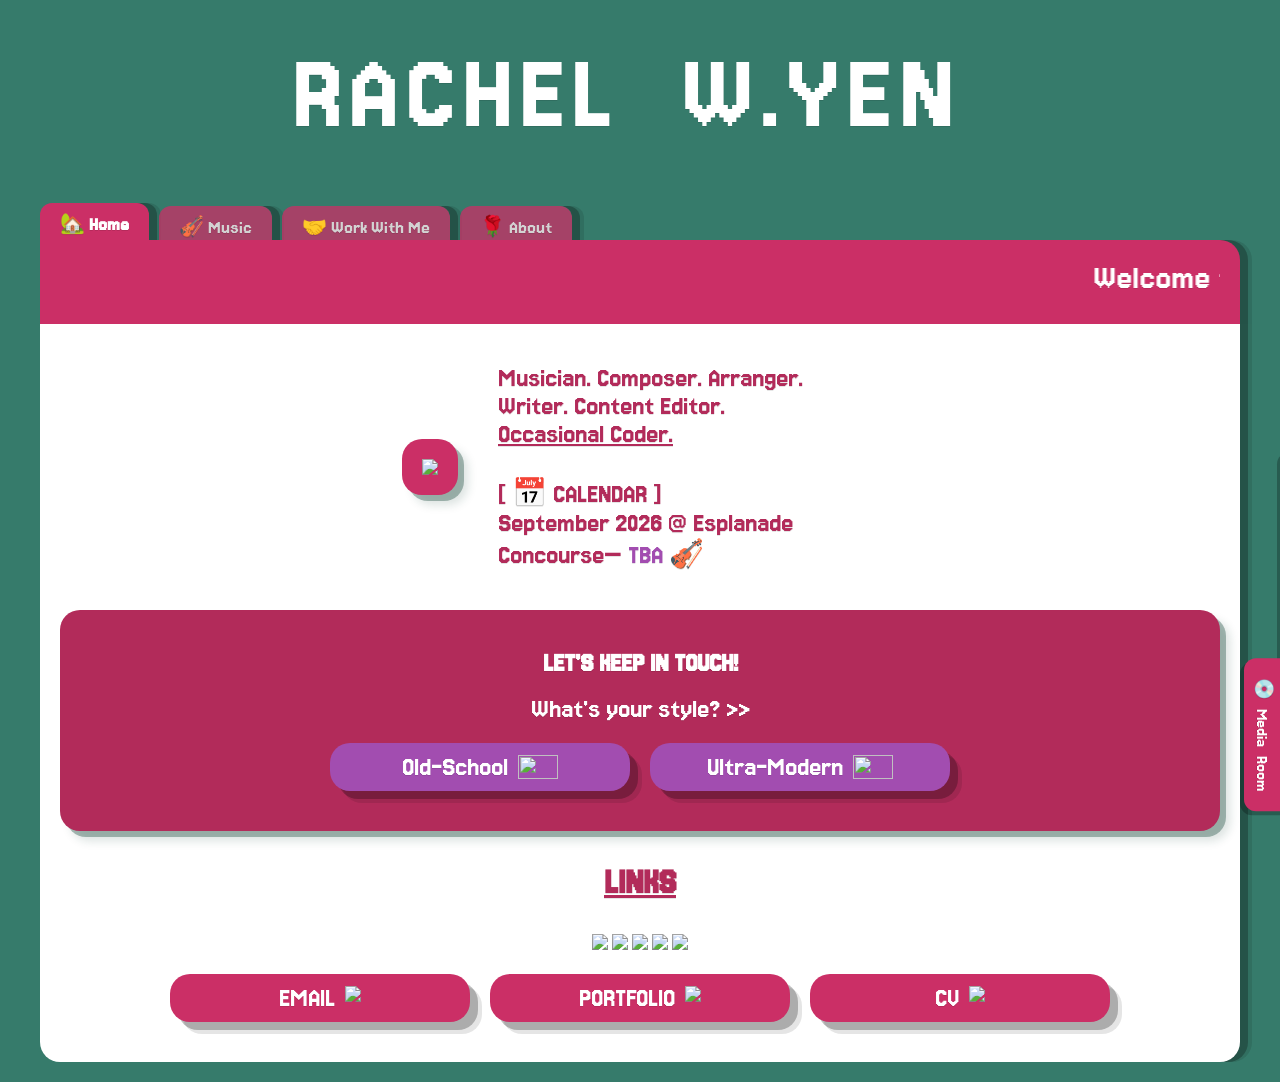
==== commit 731cac2a: "Update index.html" ====
--- a/index.html
+++ b/index.html
@@ -80,7 +80,7 @@
   <span class="popuptext" id="myPopup">I  coded this website from scratch! :)</span>
 </span>
                 <br><br>
-                [ 📅 Calendar ]<br>
+                [ 📅 CALENDAR ]<br>
                 September 2026 @ Esplanade Concourse— <a href="https://esplanade.com" title="Info" target="_blank">TBA 🎻</a>
             </div>
         </div>
--- a/style.css
+++ b/style.css
@@ -98,8 +98,8 @@
     box-sizing: border-box;
     border-top-left-radius: 0;
     border-top-right-radius: 20px;
-    box-shadow: 8px 8px 0 rgba(0, 0, 0, 0.25),
-    12px 12px 0 rgba(0, 0, 0, 0.1);
+    box-shadow: 8px 0 0 0 rgba(0, 0, 0, 0.25),
+    12px 0 0 0 rgba(0, 0, 0, 0.1);
 }
 
 /* ── Browser Tab Navigation ── */
@@ -171,8 +171,8 @@
     border-top-right-radius: 0;
     border-top-left-radius: 0;
     box-shadow:
-        8px 8px 0 var(--shadow-dark),
-        12px 12px 0 var(--shadow-darker);
+        8px 0 0 var(--shadow-dark),
+        12px 0 0 var(--shadow-darker);
 }
 
 /* ── Hero + Bio ── */
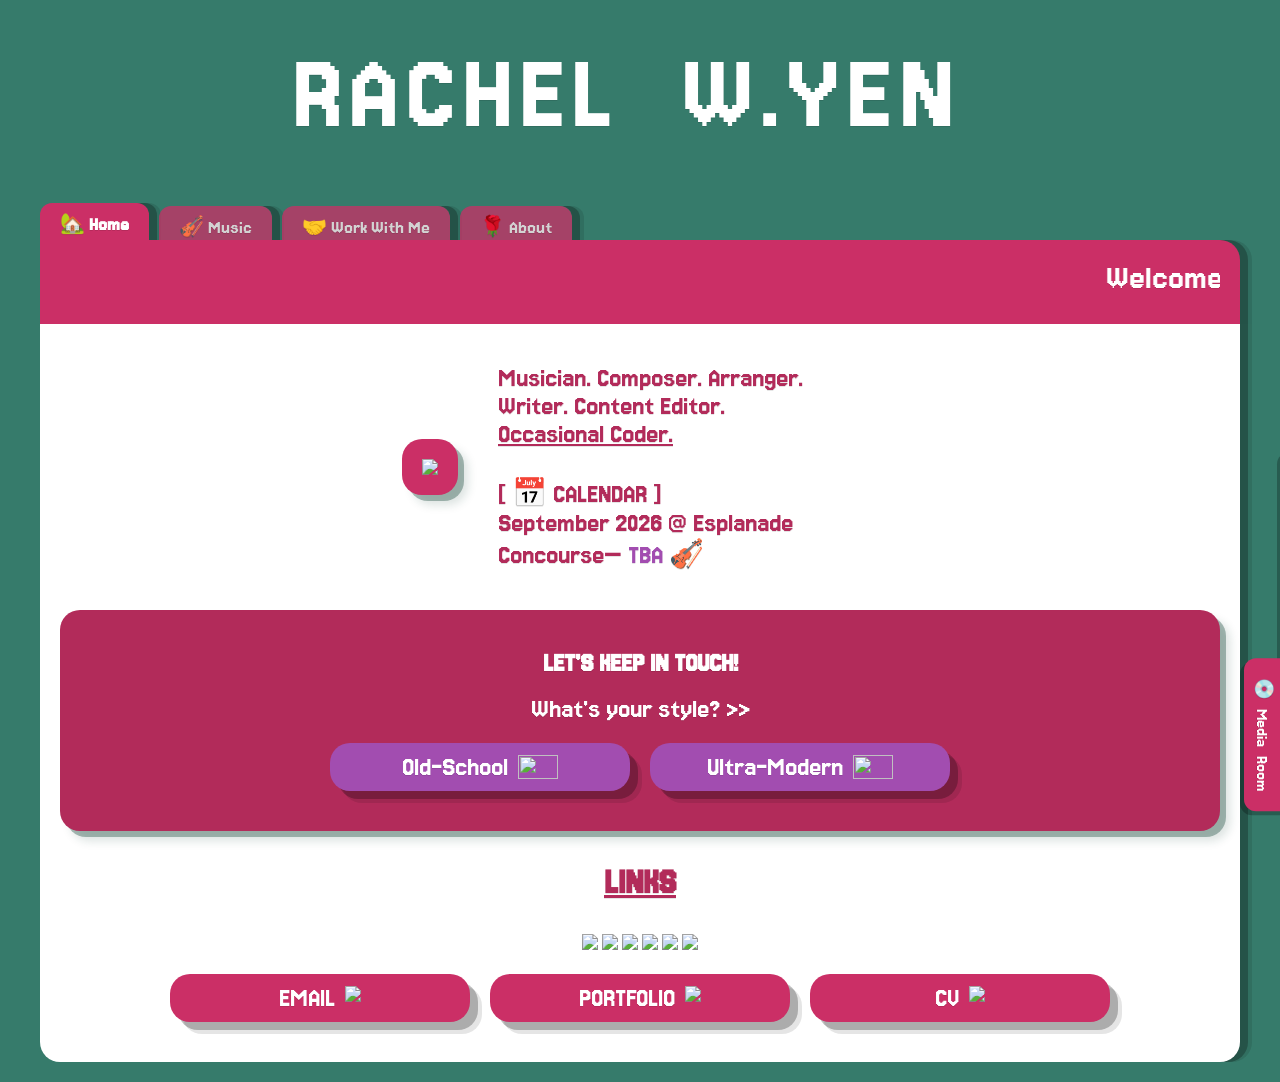
==== commit 8f72abd4: "Update index.html" ====
--- a/index.html
+++ b/index.html
@@ -112,6 +112,7 @@
                 <a title="Listening Links" href="https://yenoceane.crd.co" target="_blank"><img src="https://img.icons8.com/?size=100&id=81175&format=png&color=000000"></a>
                 <a title="Spotify" href="https://open.spotify.com/artist/6Crds2fHISKu5I7xBIWRfW" target="_blank"><img src="https://img.icons8.com/?size=100&id=vR7IePJZt06j&format=png&color=000000"></a>
                 <a title="Apple Music" href="https://music.apple.com/sg/artist/yen-oc%C3%A9ane/1644568569?app=music" target="_blank"><img src="https://img.icons8.com/?size=100&id=VwNtH5f7bWpg&format=png&color=000000"></a>
+                <a title="Instagram" href="https://instagram.com/ratiorae" target="_blank"><img src="https://img.icons8.com/?size=100&id=80593&format=png&color=000000"></a>
             </p>
         </div>
 
